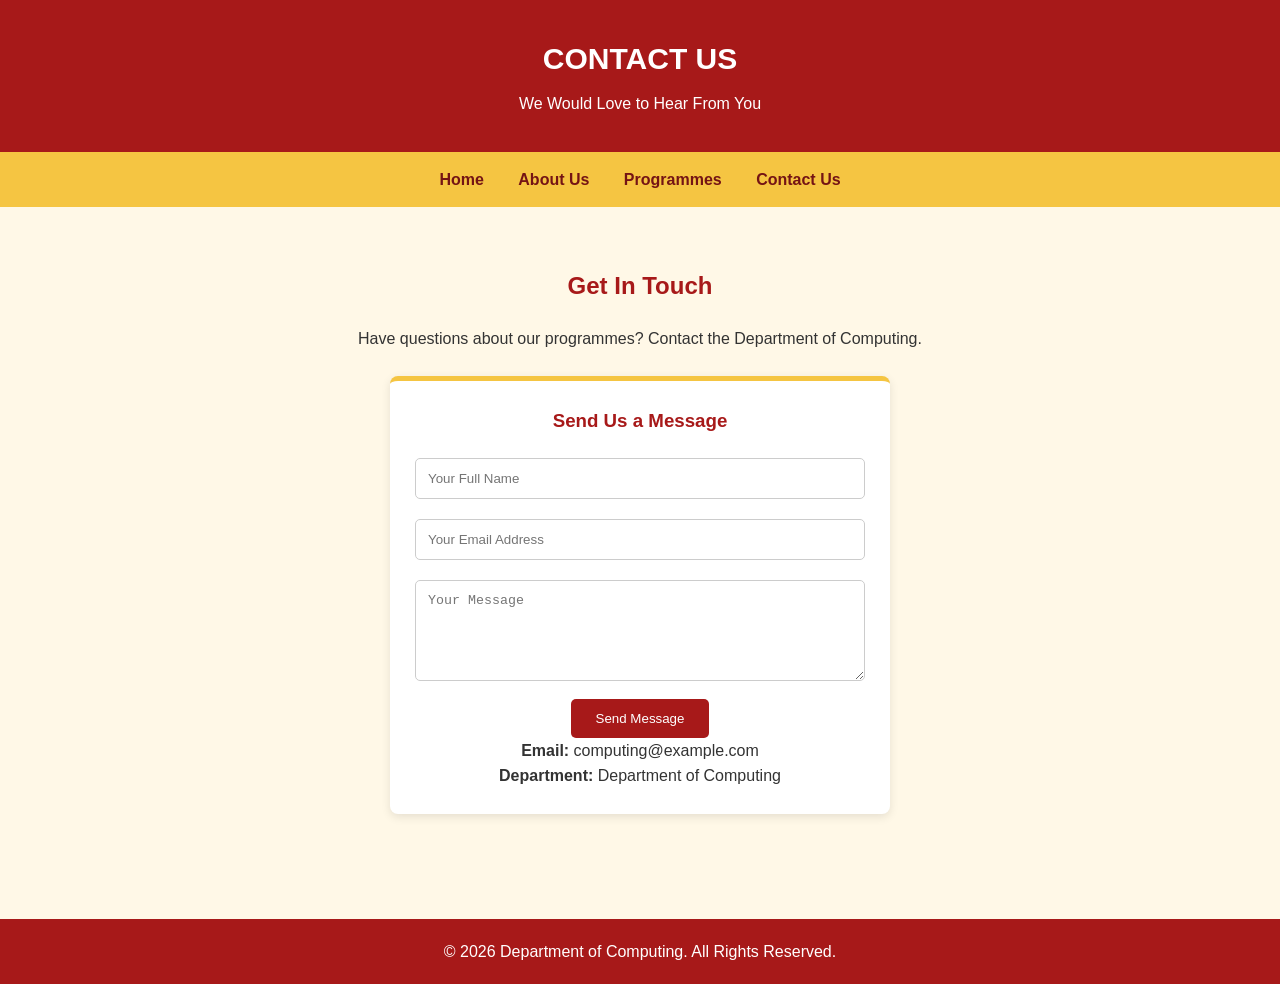
==== contact.html @ e5ff25d7 "Add Contact Us page" ====
<!DOCTYPE html>
<html lang="en">
<head>
    <meta charset="UTF-8">
    <meta name="viewport" content="width=device-width, initial-scale=1.0">
    <title>Contact Us | Department of Computing</title>
    <link rel="stylesheet" href="styles.css">
</head>
<body>

<header>
    <h1>CONTACT US</h1>
    <p>We Would Love to Hear From You</p>
</header>

<nav>
    <a href="index.html">Home</a>
    <a href="about.html">About Us</a>
    <a href="programmes.html">Programmes</a>
    <a href="contact.html">Contact Us</a>
</nav>

<section class="content">
    <h2>Get In Touch</h2>
    <p>Have questions about our programmes?
       Contact the Department of Computing.</p>

    <div class="card" style="margin: 25px auto; max-width: 500px; width: 100%;">
        <h3>Send Us a Message</h3>

        <form action="#" method="post">
            <input type="text" placeholder="Your Full Name" required>
            <input type="email" placeholder="Your Email Address" required>
            <textarea rows="5" placeholder="Your Message" required></textarea>
            <button type="submit">Send Message</button>
        </form>

        <p><strong>Email:</strong> computing@example.com</p>
        <p><strong>Department:</strong> Department of Computing</p>
    </div>
</section>

<footer>
    <p>&copy; 2026 Department of Computing. All Rights Reserved.</p>
</footer>

</body>
</html>
---- styles.css ----
* {
    margin: 0;
    padding: 0;
    box-sizing: border-box;
}

body {
    font-family: Arial, sans-serif;
    background-color: #fff8e7;
    color: #333;
    line-height: 1.6;
}

header {
    background-color: #a71919;
    color: white;
    text-align: center;
    padding: 35px 15px;
}

header h1 {
    font-size: 30px;
    margin-bottom: 8px;
}

nav {
    background-color: #f5c542;
    padding: 15px;
    text-align: center;
}

nav a {
    color: #741414;
    text-decoration: none;
    font-weight: bold;
    margin: 0 15px;
}

nav a:hover {
    color: #a71919;
    text-decoration: underline;
}

.hero {
    background: linear-gradient(135deg, #a71919, #6d1010);
    color: white;
    text-align: center;
    padding: 85px 20px;
}

.hero h2 {
    font-size: 35px;
    margin-bottom: 15px;
}

.hero p {
    margin-bottom: 25px;
}

.btn {
    display: inline-block;
    background-color: #f5c542;
    color: #741414;
    padding: 12px 25px;
    text-decoration: none;
    border-radius: 5px;
    font-weight: bold;
}

.content {
    padding: 45px 8%;
    text-align: center;
}

.content h2 {
    color: #a71919;
    margin-bottom: 20px;
    margin-top: 15px;
}

.cards {
    display: flex;
    flex-wrap: wrap;
    justify-content: center;
    gap: 20px;
    margin-top: 30px;
}

.card {
    background-color: white;
    border-top: 5px solid #f5c542;
    padding: 25px;
    width: 240px;
    border-radius: 8px;
    box-shadow: 0 3px 10px rgba(0,0,0,0.1);
}

.card h3 {
    color: #a71919;
    margin-bottom: 12px;
}

footer {
    background-color: #a71919;
    color: white;
    text-align: center;
    padding: 20px;
    margin-top: 35px;
}

input, textarea {
    width: 100%;
    padding: 12px;
    margin: 10px 0;
    border: 1px solid #ccc;
    border-radius: 5px;
}

button {
    background-color: #a71919;
    color: white;
    padding: 12px 25px;
    border: none;
    border-radius: 5px;
    cursor: pointer;
}

@media (max-width: 600px) {
    nav a {
        display: inline-block;
        margin: 7px;
    }

    .hero h2 {
        font-size: 25px;
    }

    .content {
        padding: 30px 5%;
    }
}
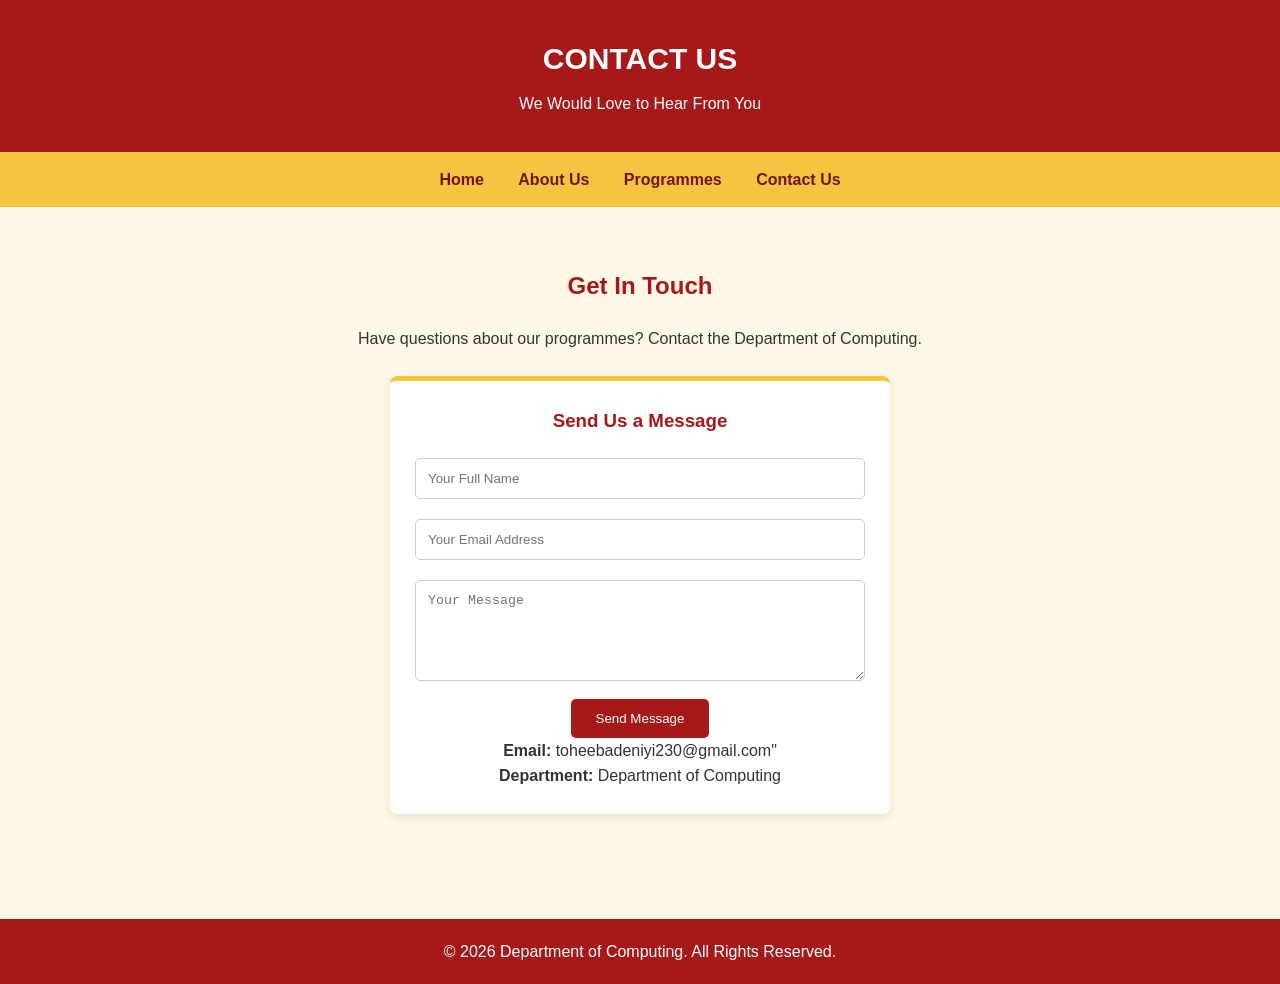
==== commit a8e1406a: "make changes on contact page" ====
--- a/contact.html
+++ b/contact.html
@@ -36,7 +36,7 @@
             <button type="submit">Send Message</button>
         </form>
 
-        <p><strong>Email:</strong> computing@example.com</p>
+        <p><strong>Email:</strong> toheebadeniyi230@gmail.com"</p>
         <p><strong>Department:</strong> Department of Computing</p>
     </div>
 </section>
